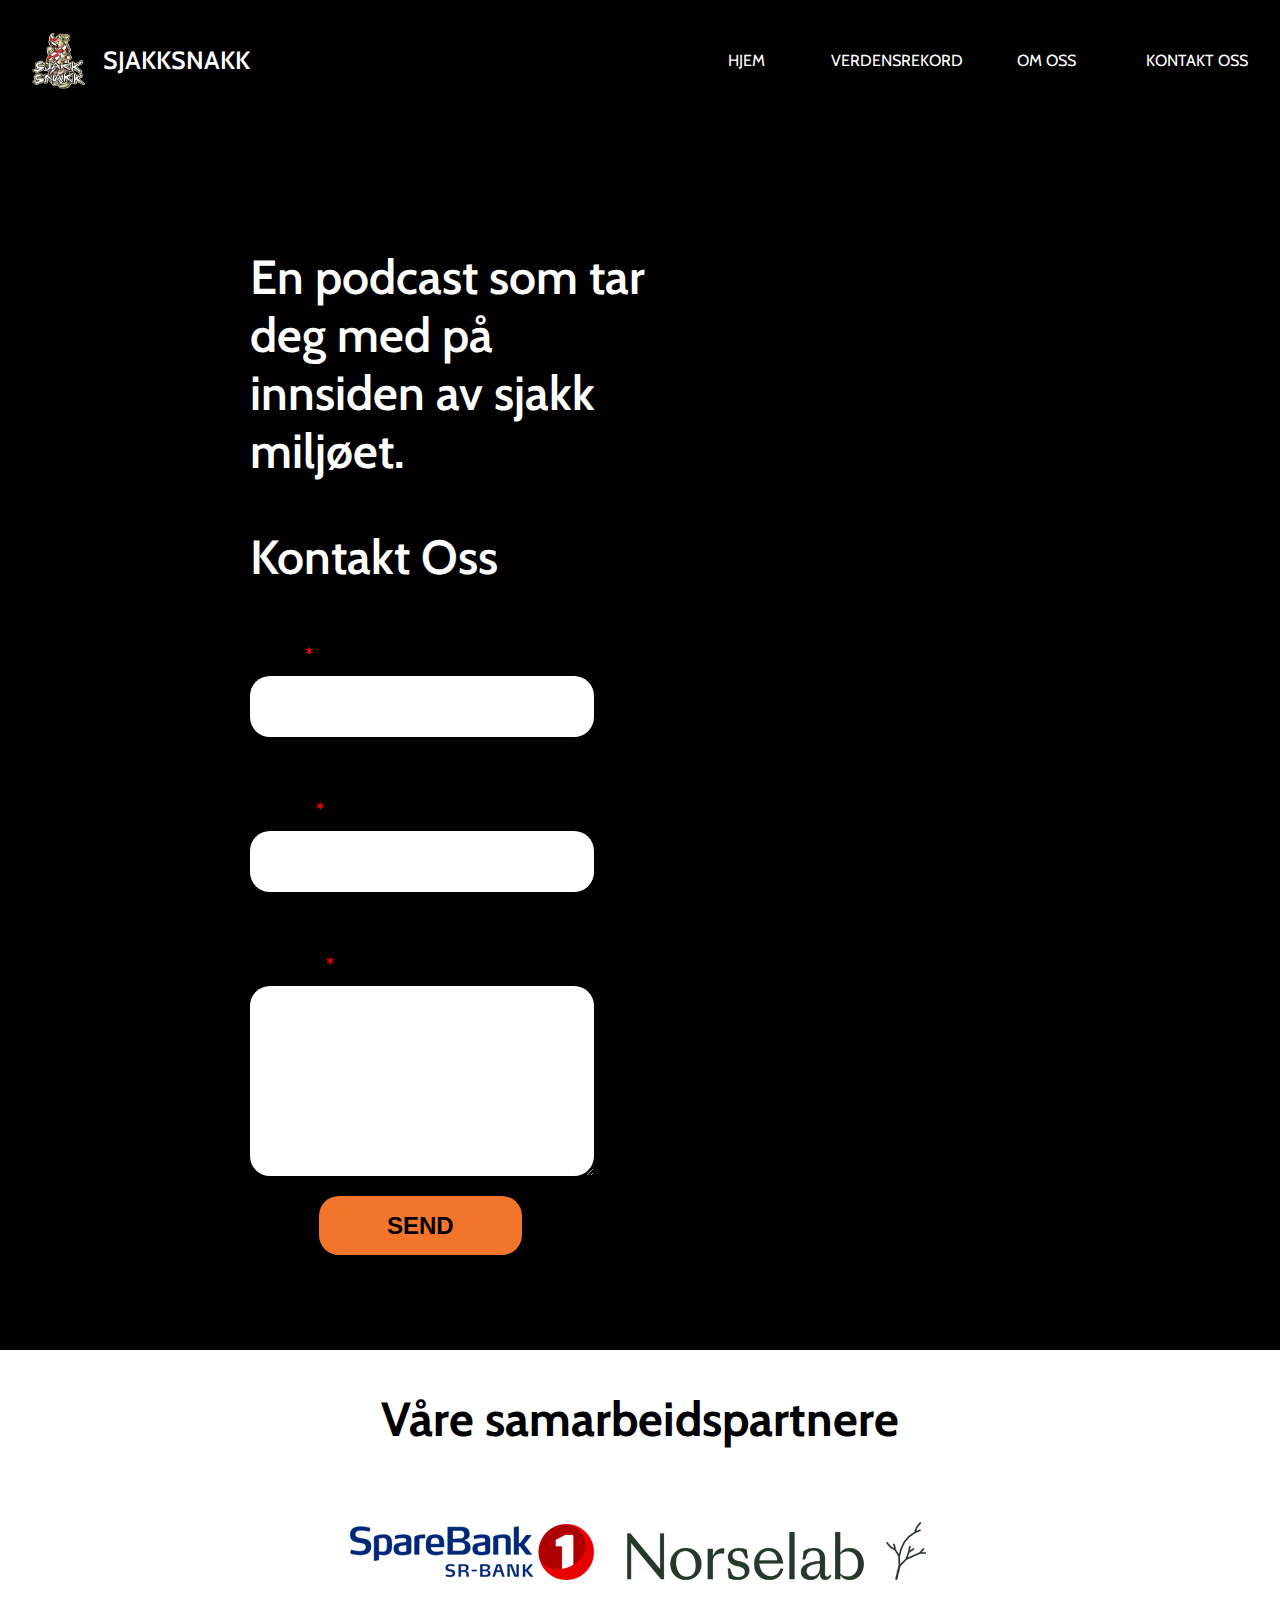
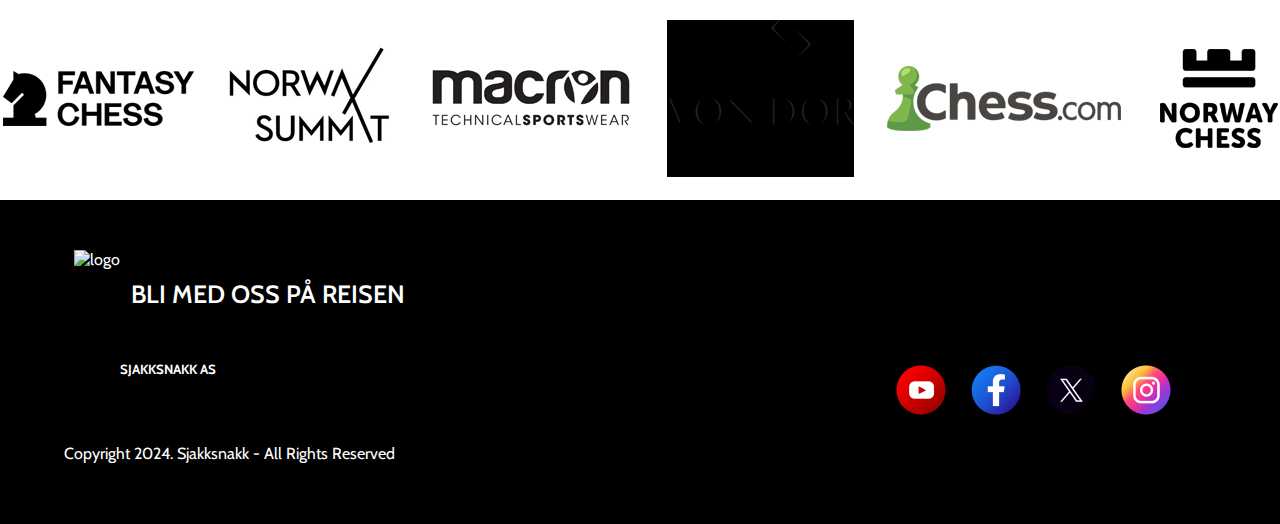
==== pages/contact.html @ e3dd80a9 "Upload the project" ====
<!doctype html>
<html lang="en">
<head>
    <!-- Required meta tags -->
    <meta charset="utf-8">
    <meta name="viewport" content="width=device-width, initial-scale=1, shrink-to-fit=no">

    <link rel="stylesheet" href="https://cdnjs.cloudflare.com/ajax/libs/font-awesome/4.7.0/css/font-awesome.min.css">

    <!-- Bootstrap CSS -->
    
    <!-- Your custom CSS -->
    <link rel="stylesheet" href="../Css/style.css">

    <link rel="preconnect" href="https://fonts.googleapis.com">
    <link rel="preconnect" href="https://fonts.gstatic.com" crossorigin>
    <link href="https://fonts.googleapis.com/css2?family=Cabin:ital,wght@0,400..700;1,400..700&display=swap" rel="stylesheet">
<title>Home</title>
</head>
<body>
  <header class="contact">
    <nav >
      <div class="nav-center">
        <div class="nav-header">
          <div class="logo">
           <a href="./index.html">
            <img src="../images/logo.png" alt="logo">
          </a> 
            <p>Sjakksnakk</p>
          </div> 
          <button class="nav-toggle">
            <i class="fa fa-bars" aria-hidden="true"></i>
          </button>
        </div>
        <ul class="links">
          <li>
            <a href="./index.html">hjem</a>
          </li>
          <li ><a href="./verdensrekord.html">verdensrekord</a></li>
          <li><a href="./omOss.html">om oss</a></li>
          <li ><a href="./contact.html">kontakt oss</a></li> 
        </ul>
      </div>
    </nav>
    
    </header>
     <div class="contact-body">
        <div class="contact-form">
            <p>En podcast som tar deg med på innsiden av sjakk miljøet.</p>
            <p>Kontakt Oss</p>
            <form id="contact-form" action="">
                <label for="navn" class="invaildTekst" >Navn <span>*</span></label>
                <input  type="text" id="navn" onchange="validateName(this.value)" name="navn" >
                <label for="email" class="invaild-email">E-post <span>*</span></label>
                <input type="email" id="email" name="email"onchange="validateEmail(this.value)" required class="user-input">
                <label for="message" class="invaild-message">Melding <span>*</span></label>
                <textarea id="message" name="message" onchange="validateMessage(this.value)"></textarea>
                <button class="submit-btn" type="submit">Send</button>
            </form>
        </div>
     </div>
     <div class="model-overlay">
   

     </div>

     <footer>
      <div class="white">
       <div class="first">
        <h2>Våre samarbeidspartnere</h2>
       </div>
       <div class="second">
        <div>
          <img src="../images/sparebank.png" alt="sparebank">
        </div>
        <div>
          <img src="../images/Norselab.png" alt="Norselab">
  
        </div>
  
       </div>
       <div class="third">
        <div>
          <img src="../images/Fantcy.png" alt="Fantcy">
        </div>
        <div>
          <img src="../images/summit.jpeg.png" alt="summit">
        </div>
        <div>
          <img src="../images/macron.png" alt="macron">
        </div>
        <div>
          <img src="../images/vomdoren.png" alt="vomdoren">
        </div>
        <div>
          <img src="../images/chesscom.png" alt="chesscom">
        </div>
        <div>
          <img src="../images/norwaychees.png" alt="norwaychees">
        </div>
  
       </div>
      </div>
      </div>
      <div class="black">
        <div class="first">
          
            <div class="logo">
              <div class="footer-logo">
                <img src="../images/logo_d.png" alt="logo">
              </div>
              <div class="text">
                <p>bli med oss på reisen</p>
                <h5>Sjakksnakk as</h5>
              </div>
            </div>
  
        </div>
  
        <div class="icons">
          <a href="https://www.youtube.com/@Sjakksnakk">
            <img src="../images/youtub.png" alt="youtube_icon">
          </a>
          <a href="https://www.facebook.com/profile.php?id=100090930700737">
            <img src="../images/facebook.png" alt="facebook_media_social_icon">
          </a>
          <a href=" https://twitter.com/sjakksnakk?ref_src=twsrc%5Egoogle%7Ctwcamp%5Eserp%7Ctwgr%5Eauthor">
            <img src="../images/X.png" alt="twitter_new_brand_icon">
          </a>
         
          <a href="https://podcasts.apple.com/no/podcast/sjakksnakk-med-askild-og-odin/id1684140201">
            <img src="../images/Insta.png" alt="Insta">
          </a>
        </div>
       
        <div class="last">
          Copyright 2024. Sjakksnakk - All Rights Reserved
        </div>  
      </div>
      
    </footer>
  <script src="../Js/nav.js"></script>
</body>
</html>
---- Css/style.css ----
body, html{
    font-family: "Cabin", sans-serif;
    background-color: #eeeeee;
    margin: 0 auto;
}
a{
    text-decoration: none;

    color: #eeeeee;
}
ul{
    list-style: none;
}

header{
    height: auto;  
    background-color: #000000;
    color: #FFFFFF;
    display: flex;
    flex-direction: column;
    align-items: center;

}
/*
=============== =============== =============== =============== =============== =============== =============== =============== =============== 
Navbar
=============== =============== =============== =============== =============== =============== =============== =============== =============== 
*/

nav {
    width: 100%;
    text-transform: uppercase;
    background-color: transparent;

  }
.nav-header{
    display: flex;
    justify-content: space-between;
    align-items: center;
    padding: 1rem;

}
nav img{
    width: 66px;
    height: 90px; 
}


.logo{
    display: flex;
    width: 281px;
    height: 90px;
    margin-left: 10px;
   
}
.logo p{
    margin-top: 25px;
    font-size: 25px;
    margin-left: 11px;
    font-weight: 600;
    line-height: 38.88px;

}

.nav-toggle{
    background-color: transparent;
    color: #FFFFFF;
    border: none;
    font-size: 35px;
    margin-right: 82px;

}
.links{
    height: 0;
    overflow: hidden;
    transition: all 0.3s linear;
}
.show-links{
    height: 10rem;
}

.links a {
    font-size: 1rem;
    display: flex;
    flex-direction: column;
    align-items: flex-end;
    color: #FFFFFF;
    padding: 0.5rem 1rem;
    margin-right: 82px;
    transition:  padding-right 2s;

  }
  .links a:hover {
     text-decoration: underline;
  }
  
@media screen and (min-width:985px) {
    .nav-center{
        display: flex;
        align-items: center;
        justify-content: flex-start;
        padding: 1rem;

    }
    .nav-header {
        padding: 0;

      }
      .nav-toggle {
        display: none;
      }
      li{
        width: 150px;
      }
      .links a{
        width: 100%;
        align-items: center;

      }
      .links{
        width: 100%;
        display: flex;
        flex-direction: row;
        justify-content: center;
        height: auto;
        margin-top: 15px;
        margin-left: 300px;

      }
}
@media screen and (max-width:1257px) {
    .links{
     
        margin-left: 25px;

      }

}
@media screen and (max-width:450px) {
    .nav-header{
        gap: 50px;
    }
    .nav-toggle{
    
        margin-right: 10px;
    
    }
    .logo p{
       
        font-size: 20px;
    
    }
    
    .nav-toggle{
        
        font-size: 35px;
      
    
    }

}
/*
=============== =============== =============== =============== =============== =============== =============== =============== =============== 
Header _Home
=============== =============== =============== =============== =============== =============== =============== =============== =============== 
*/

.header-section-home{
    display: flex;
    justify-content: center;
    gap: 66px;
    margin-top: 40px;
    height: 700px;
}  


.header-section-home .text{
    width: 409px;
    height: 500px;
    display: flex;
    flex-direction: column;
    font-size: 1.5rem;

}
.header-section-home img{
   width: 675px;
   border-radius: 13px;

}


 .social-media {
    display: flex;
    flex-direction: row;
    justify-content: center;
    align-items: center;
    width: 500px;
    height: 100px;
    position: absolute;
    top:815px;
    border-radius: 13px;
    background-color: #FFFFFF;

}
.social-media .container{
    display: flex;
    justify-content: space-between;
    width: 450px;
    height: 50px;
    background-color: #FFFFFF;

}
.social-media img{
    width: 50px;
  
  }
@media screen and (max-width:1250px) {
    
.header-section-home .text{
    width: 80%;    

}
    
    .header-section-home {
        flex-direction: column;
        align-items: center;
        justify-content: center;
        margin-top: 0;
        margin-bottom: 10px;
        height: auto;
    }
   
    .social-media {
        
        position: relative;
        top:50px;
    
    }
    .header-section-home .text{
        
        height: auto;
        display: flex;
    
    }

}
@media screen and (max-width:1024px) {
  
 
    .header-section-home .text{
        width: 600px;       
        gap:10px ;
    
    }
    .header-section-home img{
        width:530px
     
     }
     .social-media {
       
        width: 360px;
        height: 90px;
        
    
    }
    .social-media .container{
        
        width: 300px;      
    
    }

    
}
@media screen and (max-width:617px) {
   

    .header-section-home .text{
        font-size: 1rem;     
        width: 80%;   
    
    }
    .header-section-home img{
        width:450px
     
     }
   

   
    
}
@media screen and (max-width:466px) {
  
    .header-section-home img{
        width:350px;
     
     }
 
}
@media screen and (max-width:375px) {
    .header-section-home .text{
        width: 275px;
   
    
    }
   
    .header-section-home img{
        width:275px;
     
     }
    .social-media {
       
        width: 300px;
        height: 50px;
        
    
    }
    .social-media .container{
        
        width: 275px;
        height: 25px;
      
    
    }
    .social-media img{
        width: 25px;
      
      }
      .social-media{
        top: 25px;
      }
    
}
/*
=============== =============== =============== =============== =============== =============== =============== =============== =============== 
Body_ Home
=============== =============== =============== =============== =============== =============== =============== =============== =============== 
*/
.section-1-home{
    display: flex;
    flex-direction: column;
    justify-content: center;
    align-items: center;
    height: auto;
    margin-top: 133px;
    margin-bottom: 132px;

}
.section-1-home h1{
    font-size: 4rem;
    text-align: center;
}

.section-1-home .vi{
    display: flex;
    flex-direction: row;
    align-items: center;
    gap: 30px;
    height: 100px;
    margin-top: 50px;

}
 .vi h1{
     font-size: 10rem;
     
 }
.records{
    width: 150px;

 }
 .records img{
   width: 100%;

 }
 .vi .text{
    display: flex;
    flex-direction: column;
    justify-content: center;

 }


 .section-1-home .more{
    display: flex;
    flex-direction: row;
    justify-content: center;
    gap: 36px;
    margin-top: 106px;
}

.more .items{
    display: flex;
    flex-direction: column;
    width: 650px;
    height: auto;
    font-size: 2rem;
}

.items button{
    border-radius: 20px;
    padding:11px 37px 11px 37px;
    width: 203px;
    height: 60px;
    background-color:#F3752b;
    border: none;
    font-size: 24px;
    cursor: pointer;
    color: #000000;
    }
    
 
 .more img{
     width: 547px;
     border-radius: 12px;
 
 }

 @media screen and (max-width:1250px) {
    .section-1-home .more{
        flex-direction: column;
        justify-content: center;
        align-items: center;
       
    }

    
}
@media screen and (max-width:809px) {
  
  
    .more img{
        width: 500px;
       
    }
   
    .section-1-home h1{
        font-size: 3rem;
    }

 
         
    
}
@media screen and (max-width: 668px) {
    
    .section-1-home h1{
        font-size: 2rem;
    }
    .more .items{
        width: 450px;
        font-size:1.3rem;
        
    }
    .section-1-home .vi{
        flex-direction: column;
        justify-content: center;
        align-items: center;
        height: auto;
        gap: 0;
    
    }
    .more img{
        width: 450px;
        border-radius: 12px;
    
    }
      
    
    
}
@media screen and (max-width:466px) {
  
  
    .more .items{
        
        width: 300px;
        
        font-size: 18px;
    }
    .more img{
        width: 335px;
       
    }    
    .vi .text{

        font-size: 20px;
      
    }
    
}
@media screen and (max-width:390px) {
      
    .vi .text{

        font-size: 15px;    
    }
    .more img{
        width: 275px;
       
    } 
    
}

/*
=============== =============== =============== =============== =============== =============== =============== =============== =============== 
Header_Verdensrekord
=============== =============== =============== =============== =============== =============== =============== =============== =============== 
*/

.header-section-verdensrekord{
    display: flex;
    flex-direction: column;
    align-items: center;
    margin-top: 75px;
    gap: 20px;

}
.header-section-verdensrekord h1{
    font-weight: 700;
    font-size: 40px;
    height: 79px;
}
.header-section-verdensrekord .text{
    width: 800px;
    height: 400px;
    display: flex;
    flex-direction: column;
    justify-content: center;
    text-align: center;
    gap: 20px;
    font-size: 18px;
    font-weight: 500;
}
@media screen and (max-width:825px) {
      
    .header-section-verdensrekord h1{
       width: 90%;
    }
    .header-section-verdensrekord .text{
        width: 90%;
        
    }
     
}
@media screen and (max-width:601px) {
      
    .header-section-verdensrekord h1{
       font-size: 25px;
    }
    .header-section-verdensrekord .text{
        font-size: 15px; 
        margin-bottom: 100px;       
    }
     
}

/*
=============== =============== =============== =============== =============== =============== =============== =============== =============== 
Body_Verdensrekord
=============== =============== =============== =============== =============== =============== =============== =============== =============== 
*/
.pakker{
    display: flex;
    flex-direction: column;
    align-items: center;
    background-color: #000000;
    color: #FFFFFF;
}
.pakker h2{
    font-weight: 700;
    font-size: 32px;
    width: 580px;
}
.package{
    display: flex;
    gap: 60px;
}
.card{
    display: flex;
    flex-direction: column;
    align-items: center;
    background-color: #000000;
    width: 358px;
    height: 976px;
    color: #FFFFFF;
    margin: 0;

}
.card img{
    width: 129px;
    margin-bottom: 23px;
}
.card h1{
    display: flex;
    justify-content: center;
    align-items: center;
    color: #000000;
    height: 72px;
    border-radius: 30px 30px 0 0;
    margin: 0;
}
.yellow{
    background-color: #FFD700;
}
.gray{
    background-color: #C0C0C0;

}
.bronse{
    background-color: #CC8F66;
}
.pakke{
    background-color: #FFFFFF;
    color: #000000;
    width: 100%;
    border-radius: 30px;
    height: 600px;
    border-radius: 30px 30px 0 0;


    
}
.pakke p{
    font-size: 28px;
    text-align: center;
}
.pakke .price{
    font-size: 32px;
    text-align: center;
    font-weight: 700;
    margin-top: 21px;
}


ul.a {
    list-style-type: circle;
  }

.card ul li{
    width: 239px;
    height: 9.5px;
    margin-top: 38px;
    
}
.card .btn{
    display: flex;
    justify-content: center;
    background-color: #FFFFFF;
    width: 100%;
    height:100px;
    border-radius:0 0 30px 30px ;

}
.card button{
    width: 213px;
    height: 60px;
    border-radius: 20px;
    border: none;
    padding: 11px 37px 11px 37px;
    font-size: 24px;
    background-color: #A66A48;
    color: #eeeeee;

}
@media screen and (max-width:1218px) {
      
   .package{
    flex-direction: column;
    gap: 0px;
   }
    
}
@media screen and (max-width:600px) {
      
    .pakker h2{
        font-size: 25px;
        width: 90%;
    }
    .card{
      width: 300px;
    
    }
     
}
 /*
=============== =============== =============== =============== =============== =============== =============== =============== =============== 
Section_Om Oss
=============== =============== =============== =============== =============== =============== =============== =============== =============== 
*/
 .omOss{
    display: flex;
    flex-direction: column;
    align-items: center;
    height: 1330px;
    background-color: #000000;
    color: #FFFFFF;
    padding-top:20px;
    gap: 46px;

}
.omOss h1{
    font-size: 52px;
    font-weight: 600;
    text-align: center;
}
.omOss img{
    width: 741px;
}
.omOss .text{
    display: flex;
    flex-direction: column;
    align-items: start;
    gap: 30px;
    width: 670px;
    height: 310px;
    font-size: 18px;
    font-weight: 600;
    margin-bottom: 300px;
}
@media screen and (max-width:760px) {
    .omOss img{
        width: 80%;
    }
    .omOss .text{
       
        width: 80%;
      
    }
}


/*
=============== =============== =============== =============== =============== =============== =============== =============== =============== 
Contact_Body
=============== =============== =============== =============== =============== =============== =============== =============== =============== 
*/

.contact{
    background-image: url("../images/watson.jpeg");
    background-position: center;
    background-size: cover;
    background-repeat: no-repeat;
    height: 150vh;
}
.contact-form{
    position: absolute;
    top: 200px;
    font-size: 3em;
    font-weight: 600;
    color: #FFFFFF;
    width: 410px;
    margin-left: 250px;
}
.contact-form p:last-child{
    text-transform: uppercase;
    color: #000000;
    font-size: 40px;
    font-weight: 700;
}
#contact-form{
    display:flex;
    flex-direction: column;
    height: auto;
    font-size: 18px;
    color: #000000;
    width: 344px;
}
#contact-form input {
    padding: 20px;
    border-radius: 20px;
    border: none;
    margin-bottom: 52px;
    font-size: 18px;
    text-align: start;
    
}
#contact-form  textarea{
    padding: 20px;
    height: 150px;
    border-radius: 20px;
    border: none;
    font-size: 18px;
    text-align: start;
    
}
#contact-form  label{
    padding: 10px;
}
#contact-form button{
    background-color: #F3752b;
    border-radius: 20px;
    border: none;
    width: 203px;
    height: 59px;
    margin-top: 20px;
    font-size: 24px;
    text-transform: uppercase;
    text-align: center;
    margin-left: 20%;
    font-weight: 600;
}

.model-container{
    width: 500px;
    height: 300px;
    display: flex;
    flex-direction: column;
    align-items: center;
    justify-content: center;
    border-radius: 20px;
    background-color: #FFFFFF;

}
span{
    color: red;
}
.wrong{
    background-color: #000000;
    color: red;
    border-radius: 12px;
}
.true{
    color: #000000;
    background-color: transparent;
}


@media screen and (max-width:985px){
    .contact-form{
        display: flex;
        flex-direction: column;
        justify-content: center;
        align-items: center;
        width: 100%;
        margin-left: 0;
        font-size: 2em;
       
    }
    .contact{
      
        height: 165vh;
    }
    .contact-form p:first-child{
        text-align: center;
    }
}
/*
=============== =============== =============== =============== =============== =============== =============== =============== =============== 
Footer
=============== =============== =============== =============== =============== =============== =============== =============== =============== 
*/
footer{
    display: flex;
    flex-direction: column;
    width: 100%;
    
}
footer .white{
    display: flex;
    flex-direction: column; 
    align-items: center;
    background-color: #FFFFFF;
    gap: 25px;
     height: 450px;
}
footer .white .first{
    font-size: 2rem;
    font-weight: 600;
}
footer .second{
    display: flex;
    gap: 25px;
}
footer .third{
    display: flex;
    justify-content: center;
    align-items: center;
    gap: 50px;
    margin-bottom: 20px;
    
}

footer .black{
    display: flex;
    flex-direction: column;
    background-color: #000000;
    color: #FFFFFF;
    gap: 25px;
}
footer .black .first{
    display: flex;
    margin-left: 5%;
    margin-top: 50px;


}
footer .black .logo{
    width: 100%;
    display: flex;

}
footer .black .first .footer-logo img{
width: 75px;
}
footer .black .text{
    display: flex;
    flex-direction: column;
    text-transform: uppercase;
    width: 500px;
}
footer .icons img{
    width: 50px;
}
footer .icons{
    margin-left: 80%;
    display: flex;
    gap: 25px;
}
footer .last{
    margin-left: 5%;
    height: 80px;
}

@media screen and (max-width:1432px) {
    footer .white .third{
       gap: 25px;
    }
    footer .icons{
        margin-left: 70%;
       
    }
    
}
@media screen and (max-width:1231px) {
    footer .white .second{
        flex-direction: column;
        align-items: center;
        gap: 50px;

        }
    footer .white .third{
        flex-direction: column;
        gap: 50px;

        }
        footer .white {
        height: auto;         
       }

       footer .icons{
        margin-left:0;
    }
    footer .black .first{
        margin-left:0;
    
    
    }
  
    footer .black .logo{
        justify-content: center;
        align-items: center;
        margin-left: 20%;
        width: 70%;
    
    }
   
    footer .black{
        justify-content: center;
        align-items: center;
        gap: 75px;
    }
   
   
    
}
@media screen and (max-width:600px) {
    
   
    footer .white .first{
        font-size: 1.5rem;
      
    }
    footer .black .first{
       width: 100%;
       margin-right: 0;
    
    
    }
    footer .black .text p{
        font-size: 1rem;
     }
     footer .last{
        margin-left: 0;
    }
}
@media screen and (max-width:406px) {
    
   
    footer .white .first{
        font-size: 1.2rem;
      
    }
    footer .second img{
       width: 80%;
    }
   
    
}
@media screen and (max-width:360px) {
    

    footer .black .text p{
        font-size: 0.8rem;
     }
    
}
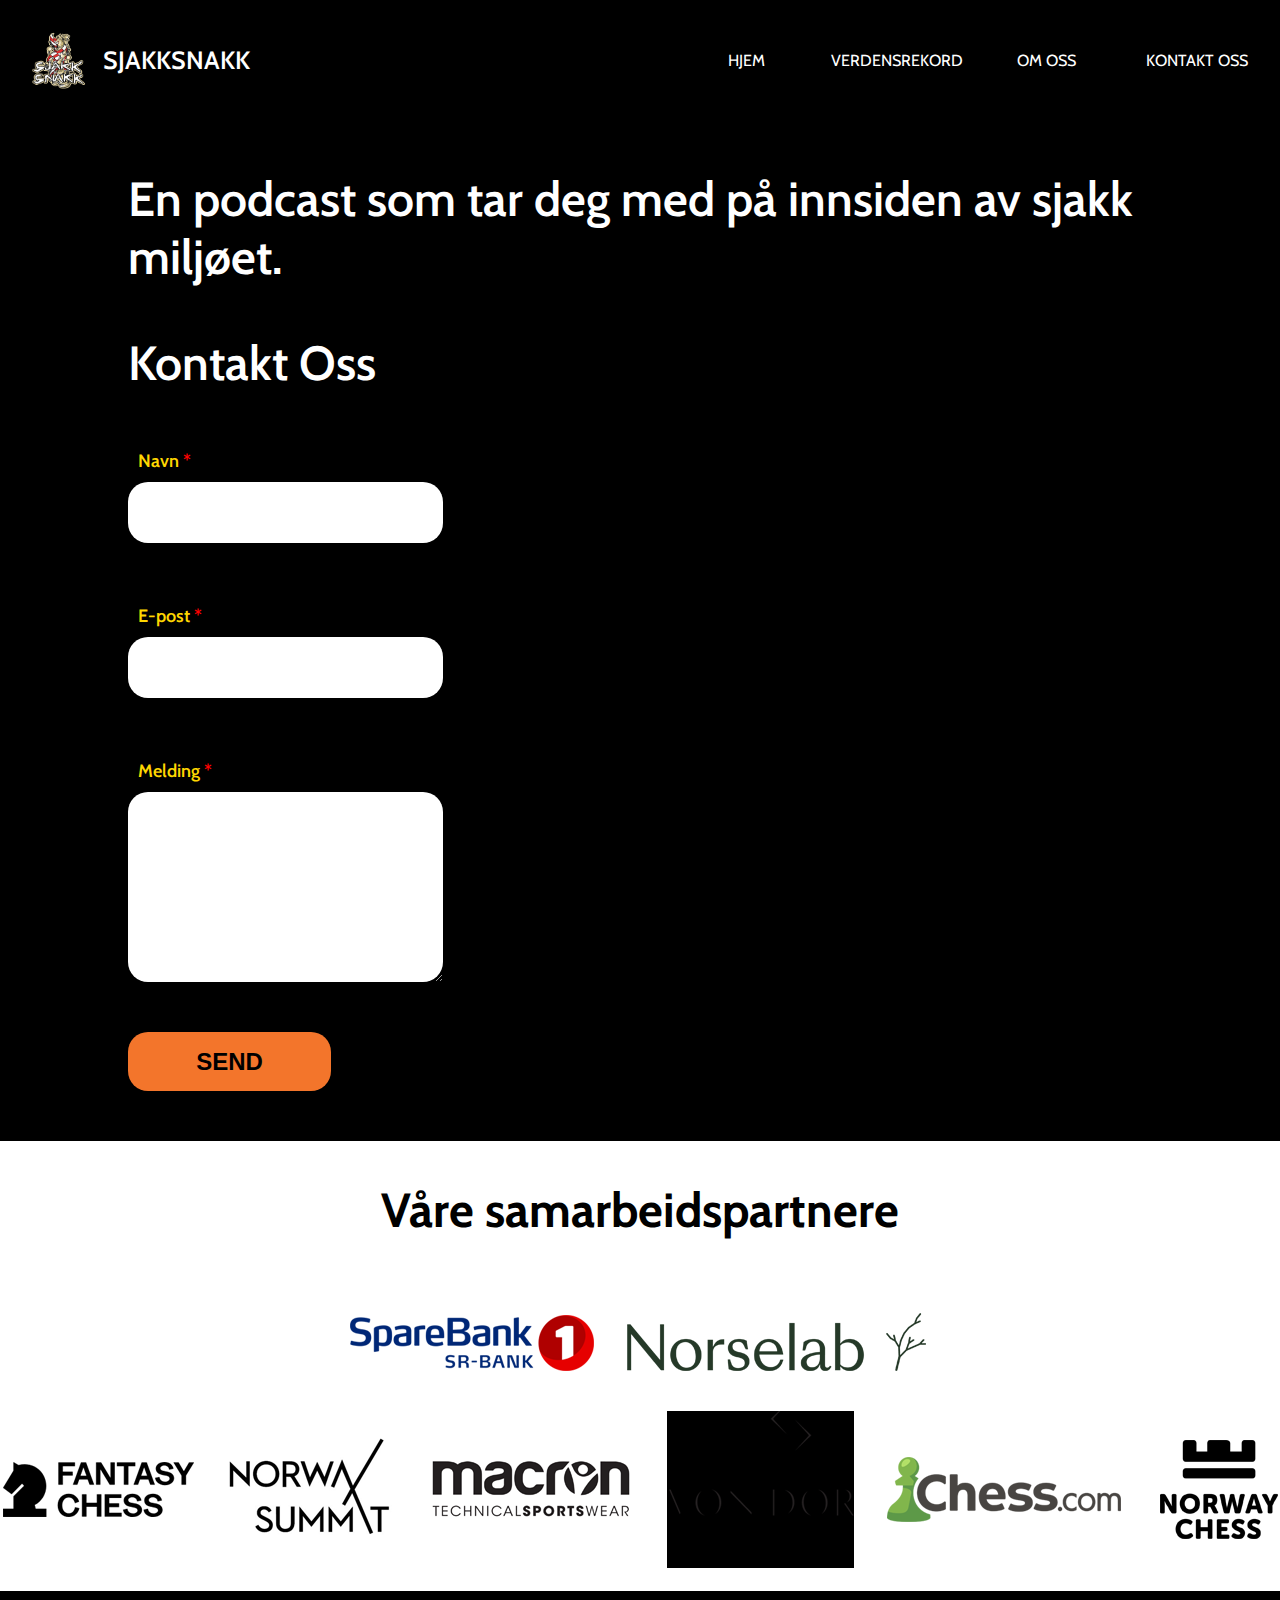
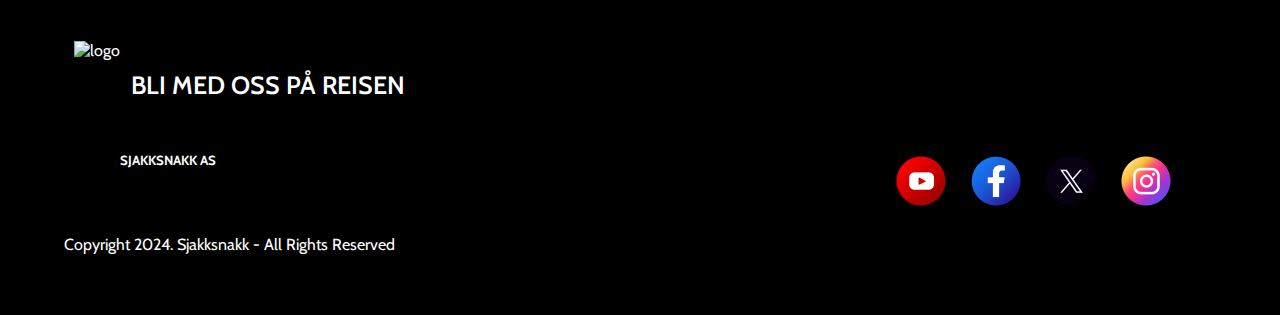
==== commit e4b5019d: "ading som styles to the form" ====
--- a/pages/contact.html
+++ b/pages/contact.html
@@ -42,25 +42,30 @@
         </ul>
       </div>
     </nav>
+    <div class="contact-body">
+      <div class="contact-form" >
+          <p>En podcast som tar deg med på innsiden av sjakk miljøet.</p>
+          <p>Kontakt Oss</p>
+          <form id="contact-form">
+              <label for="navn" class="invaildTekst" >Navn <span>*</span></label>
+              <input  type="text" id="navn" onchange="validateName(this.value)" name="navn" >
+              <label for="email" class="invaild-email">E-post <span>*</span></label>
+              <input type="email" id="email" name="email"onchange="validateEmail(this.value)" required class="user-input">
+              <label for="message" class="invaild-message">Melding <span>*</span></label>
+              <textarea id="message" name="message" onchange="validateMessage(this.value)"></textarea>
+              <button class="submit-btn" type="submit">Send</button>
+          </form>
+      </div>
+   </div>
     
     </header>
-     <div class="contact-body">
-        <div class="contact-form">
-            <p>En podcast som tar deg med på innsiden av sjakk miljøet.</p>
-            <p>Kontakt Oss</p>
-            <form id="contact-form" action="">
-                <label for="navn" class="invaildTekst" >Navn <span>*</span></label>
-                <input  type="text" id="navn" onchange="validateName(this.value)" name="navn" >
-                <label for="email" class="invaild-email">E-post <span>*</span></label>
-                <input type="email" id="email" name="email"onchange="validateEmail(this.value)" required class="user-input">
-                <label for="message" class="invaild-message">Melding <span>*</span></label>
-                <textarea id="message" name="message" onchange="validateMessage(this.value)"></textarea>
-                <button class="submit-btn" type="submit">Send</button>
-            </form>
-        </div>
-     </div>
+    
      <div class="model-overlay">
-   
+      <div class="container">
+        <p>Takk, Vi kontakter deg!</p>
+        <button type="button" class="closeBtn">Lukk</button>
+      </div>
+      
 
      </div>
 
--- a/Css/style.css
+++ b/Css/style.css
@@ -1,4 +1,9 @@
 
+.blur-background {
+    backdrop-filter: blur(10px); /* Adjust the blur value as needed */
+    background-color: rgba(255, 255, 255, 0.5); /* Adjust the color and opacity */
+    /* Other styling properties */
+}
 body, html{
     font-family: "Cabin", sans-serif;
     background-color: #eeeeee;
@@ -740,16 +745,70 @@
     background-position: center;
     background-size: cover;
     background-repeat: no-repeat;
-    height: 150vh;
+    height: auto;
+}
+.contact-body{
+    display: flex;
+    flex-direction: column;
+    justify-content: center;
+    align-items: center;
+    width: 100%;
+}
+.contact-form p:first-child{
+    width: 100%;
+
 }
 .contact-form{
-    position: absolute;
-    top: 200px;
     font-size: 3em;
     font-weight: 600;
     color: #FFFFFF;
-    width: 410px;
-    margin-left: 250px;
+    width:80%;
+}
+.hide-form{
+    display: none;
+}
+.model-overlay{
+    position: fixed;
+    display: flex;
+    flex-direction: column;
+    align-items: center;
+    justify-content: center;
+    top: 0;
+    border-radius: 12px;
+    width: 100%;
+    height: 100%;
+    z-index: 0;
+    backdrop-filter: blur(10px);
+    background-color: rgba(255, 255, 255, 0.5); /* Adjust the color and opacity */
+
+    visibility:  hidden;
+
+}
+.display-message{
+    visibility: visible;
+}
+.model-overlay .container{
+    display: flex;
+    flex-direction: column;
+    align-items: center;
+    justify-content: center;
+    background-color: #FFFFFF;
+    width: 700px;
+    height:350px;
+    border-radius: 12px;
+    font-size: 3rem;
+
+}
+.model-overlay .closeBtn{
+    background-color: #F3752b;
+    border-radius: 20px;
+    border: none;
+    width: 203px;
+    height: 59px;
+    font-size: 24px;
+    text-transform: uppercase;
+    text-align: center;
+   
 }
 .contact-form p:last-child{
     text-transform: uppercase;
@@ -762,8 +821,9 @@
     flex-direction: column;
     height: auto;
     font-size: 18px;
-    color: #000000;
-    width: 344px;
+    color: #FFD700;
+    width: 80%;
+
 }
 #contact-form input {
     padding: 20px;
@@ -772,6 +832,7 @@
     margin-bottom: 52px;
     font-size: 18px;
     text-align: start;
+    width: 275px;
     
 }
 #contact-form  textarea{
@@ -781,10 +842,13 @@
     border: none;
     font-size: 18px;
     text-align: start;
+    width: 275px;
+
     
 }
 #contact-form  label{
     padding: 10px;
+    width: 60%;
 }
 #contact-form button{
     background-color: #F3752b;
@@ -792,11 +856,12 @@
     border: none;
     width: 203px;
     height: 59px;
-    margin-top: 20px;
+    margin-top: 50px;
+    margin-bottom: 50px;
+
     font-size: 24px;
     text-transform: uppercase;
     text-align: center;
-    margin-left: 20%;
     font-weight: 600;
 }
 
@@ -823,6 +888,9 @@
     color: #000000;
     background-color: transparent;
 }
+
+
+
 
 
 @media screen and (max-width:985px){
@@ -831,17 +899,75 @@
         flex-direction: column;
         justify-content: center;
         align-items: center;
-        width: 100%;
-        margin-left: 0;
-        font-size: 2em;
-       
-    }
-    .contact{
-      
-        height: 165vh;
-    }
+        
+        font-size: 1.5em;
+       
+    }
+    #contact-form{
+        align-items: center;
+    }
+   label{
+    margin-left:100px;
+   }
+    
     .contact-form p:first-child{
         text-align: center;
+    }
+    #contact-form button{
+      
+        width: 150px;
+       
+        font-size: 20px;
+       
+       
+    }
+    
+}
+@media screen and (max-width:650px){
+    .model-overlay .container{
+        width: 400px;
+        font-size: 2rem;
+    }
+    .model-overlay .closeBtn{
+        
+        width: 150px;
+        
+        font-size: 18px;
+       
+    }
+    label{
+        margin-left:-100px;
+       }
+}
+@media screen and (max-width:450px){
+    .model-overlay .container{
+        width: 300px;
+        font-size: 1.5rem;
+        height: 200px;
+    }
+    .model-overlay .closeBtn{
+        
+        width: 100px;
+        
+        font-size: 12px;
+        height: 40px;
+     
+       
+    }
+}
+@media screen and (max-width:361px){
+    .model-overlay .container{
+        width: 275px;
+        font-size: 1.5rem;
+    }
+    .model-overlay .closeBtn{
+        
+        width: 100px;
+        
+        font-size: 12px;
+        height: 40px;
+     
+       
     }
 }
 /*
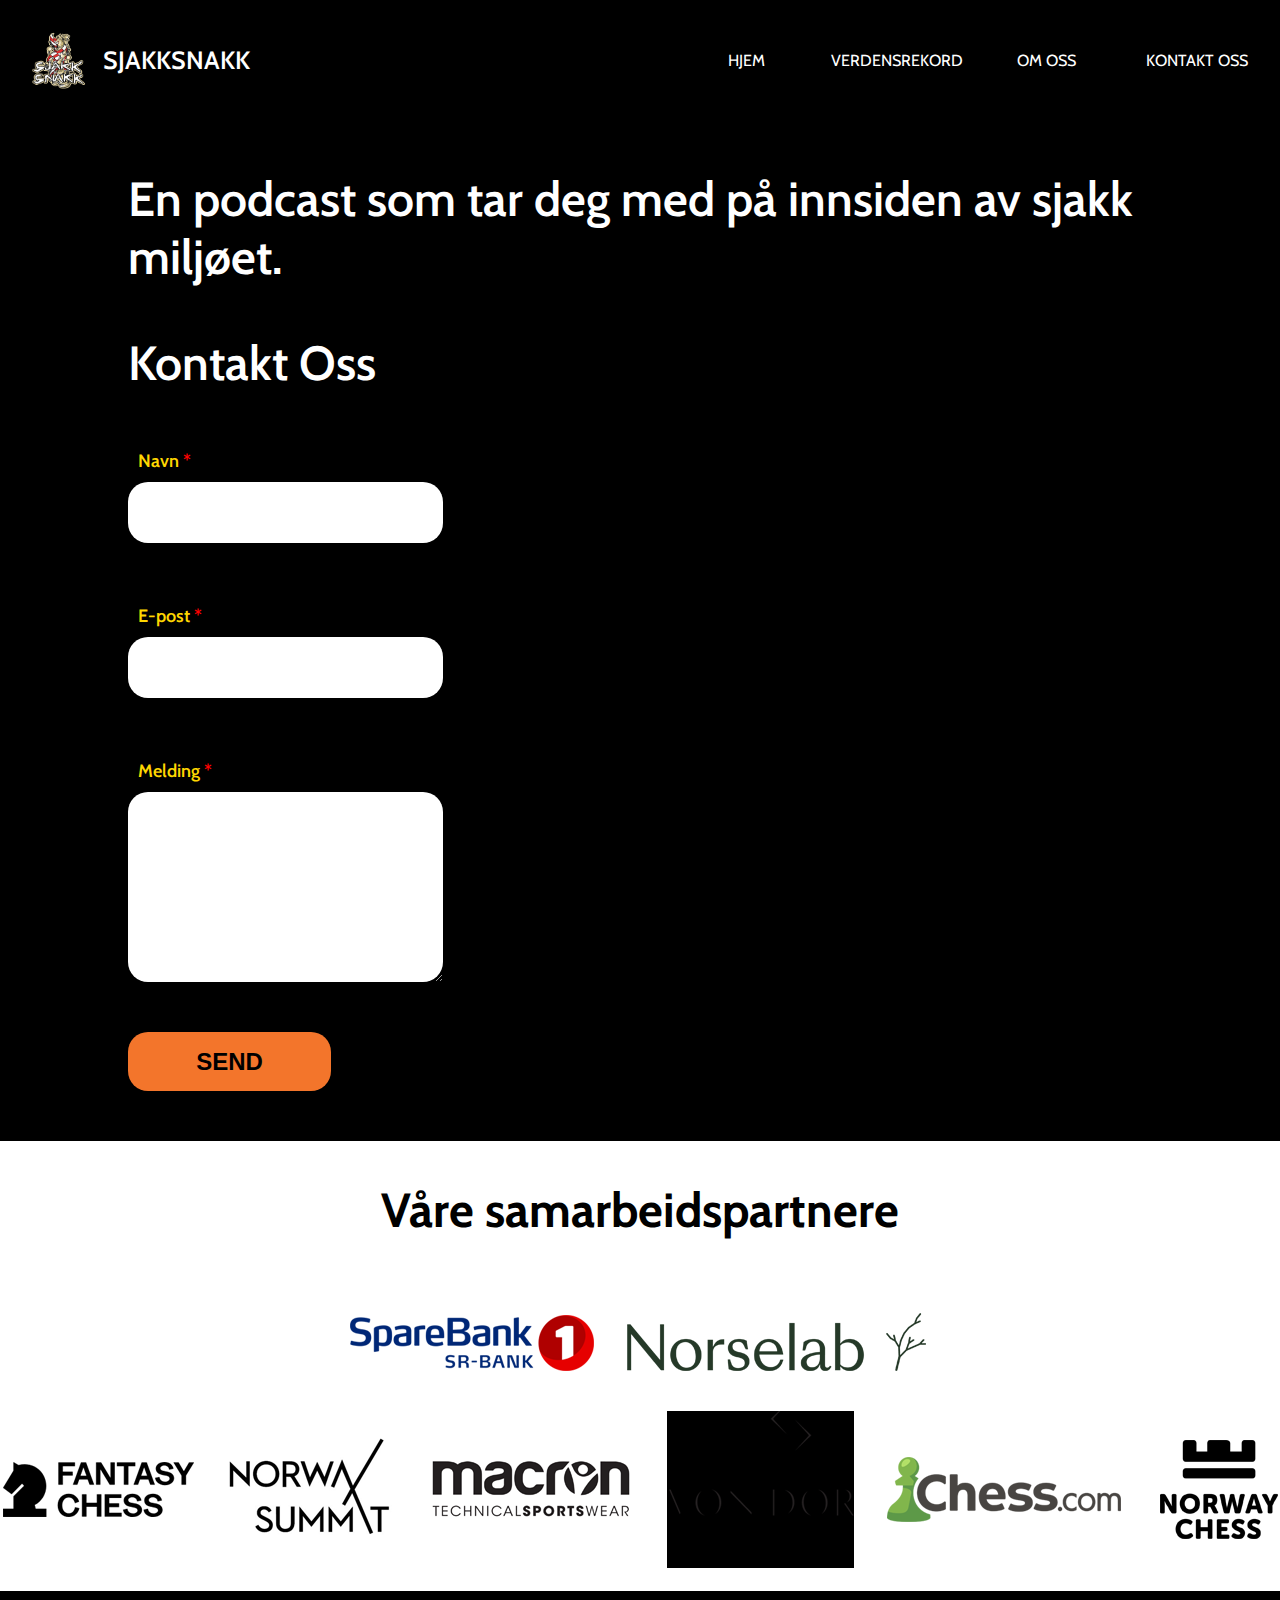
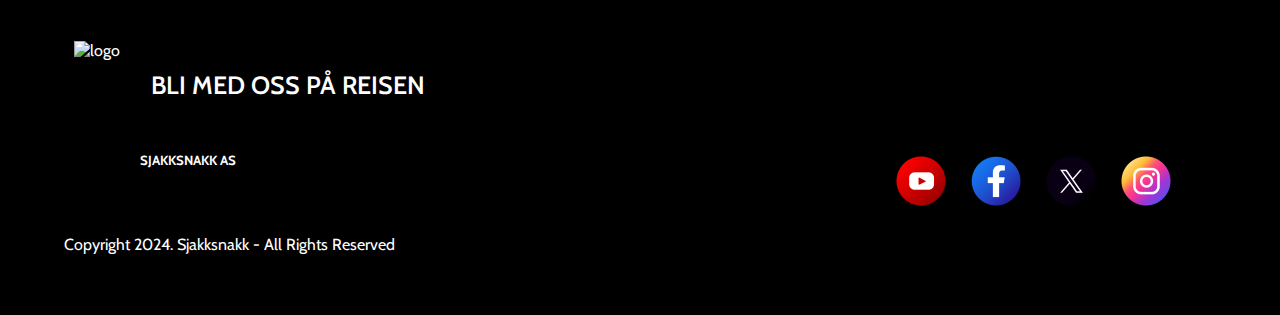
==== commit d761e4b9: "add the linkes to all apges" ====
--- a/pages/contact.html
+++ b/pages/contact.html
@@ -86,25 +86,24 @@
        </div>
        <div class="third">
         <div>
-          <img src="../images/Fantcy.png" alt="Fantcy">
+          <a href="https://www.fantasychess.app/"><img src="../images/Fantcy.png" alt="Fantcy"></a>
         </div>
         <div>
-          <img src="../images/summit.jpeg.png" alt="summit">
+          <a href="https://www.norwaysummit.no/"><img src="../images/summit.jpeg.png" alt="summit"></a>
         </div>
         <div>
-          <img src="../images/macron.png" alt="macron">
+          <a href="https://www.macronstore.no/forside"><img src="../images/macron.png" alt="macron"></a>
         </div>
         <div>
-          <img src="../images/vomdoren.png" alt="vomdoren">
+          <a href="https://www.vondoren.no/"><img src="../images/vomdoren.png" alt="vomdoren"></a>
         </div>
         <div>
-          <img src="../images/chesscom.png" alt="chesscom">
+          <a href="https://www.chess.com/"><img src="../images/chesscom.png" alt="chesscom"></a>
         </div>
         <div>
-          <img src="../images/norwaychees.png" alt="norwaychees">
+          <a href="https://norwaychess.no/"><img src="../images/norwaychees.png" alt="norwaychees"></a>
         </div>
-  
-       </div>
+     </div>
       </div>
       </div>
       <div class="black">
--- a/Css/style.css
+++ b/Css/style.css
@@ -1033,6 +1033,7 @@
     flex-direction: column;
     text-transform: uppercase;
     width: 500px;
+    margin-left: 20px;
 }
 footer .icons img{
     width: 50px;
@@ -1114,6 +1115,8 @@
     }
     footer .black .text p{
         font-size: 1rem;
+        margin-left: 0;
+
      }
      footer .last{
         margin-left: 0;
